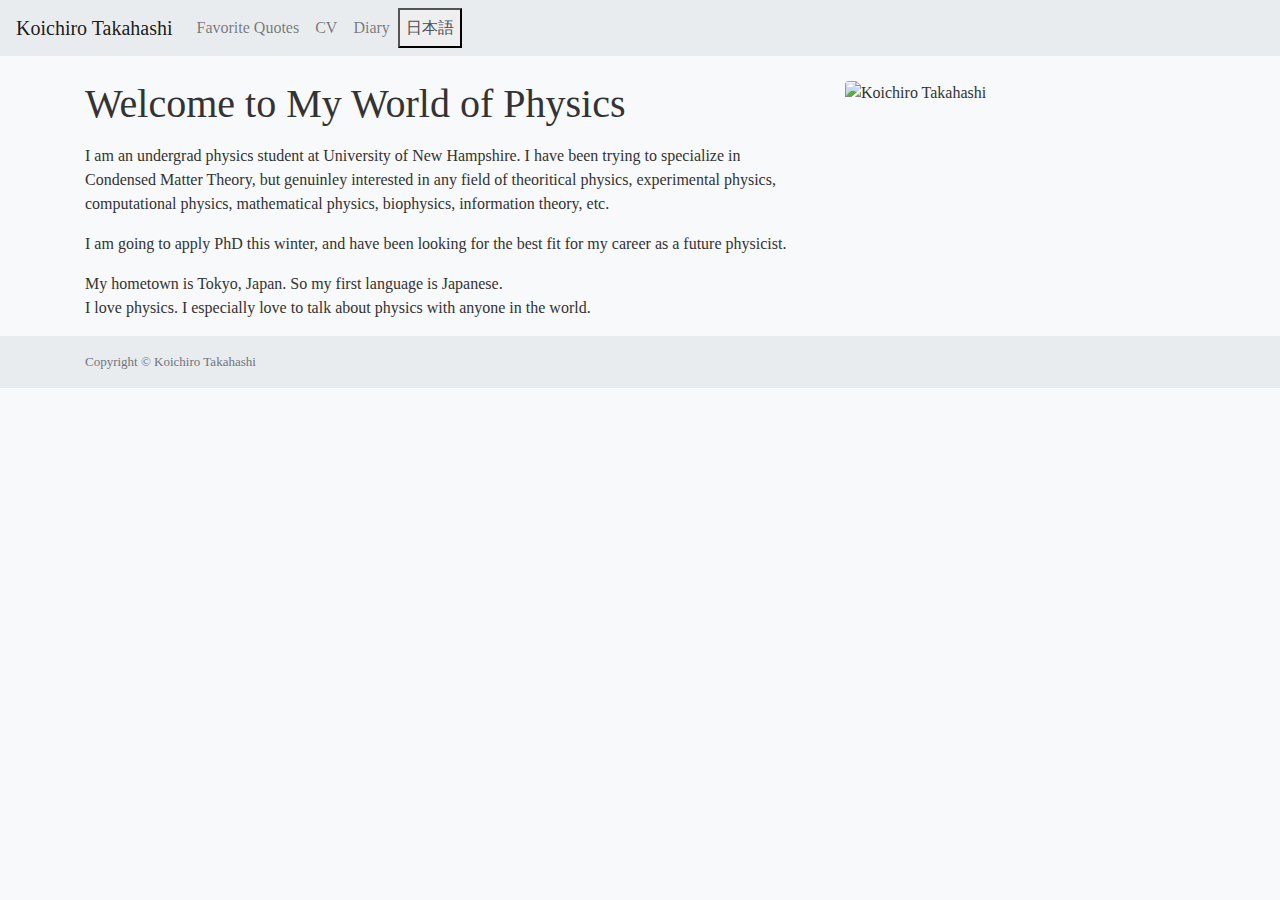
==== index.html @ 1a2054cc "Update index.html" ====
<!DOCTYPE html>
<html lang="en">
<head>
    <link href="home.css" rel="stylesheet">
    <meta charset="utf-8">
    <meta name="viewport" content="width=device-width, initial-scale=1">
    <link rel="stylesheet" href="https://stackpath.bootstrapcdn.com/bootstrap/4.5.2/css/bootstrap.min.css">
    <title>"Physics is surreal"</title>
    <style>
        body {
            font-family: "Times New Roman", serif;
            color: #333;
            background-color: #f8f9fa;
        }
        .navbar, .footer {
            background-color: #e9ecef;
        }
        .nav-link, .language-switch {
            color: #495057;

        }
        .nav-link:hover, .language-switch:hover {
            color: #0056b3;
        }
    </style>
</head>
<body>
    <nav class="navbar navbar-expand-lg navbar-light">
        <a class="navbar-brand" href="index.html">Koichiro Takahashi</a>
        <button class="navbar-toggler" type="button" data-toggle="collapse" data-target="#navbarNavAltMarkup" aria-controls="navbarNavAltMarkup" aria-expanded="false" aria-label="Toggle navigation">
            <span class="navbar-toggler-icon"></span>
        </button>
        <div class="collapse navbar-collapse" id="navbarNavAltMarkup">
            <div class="navbar-nav">
                <a class="nav-link" href="quotes.html">Favorite Quotes</a>
                <a class="nav-link" href="CV.html">CV</a>
                <a class="nav-link" href="diary.html">Diary</a>
                <button class="language-switch" onclick="location.href='index_jp.html';">日本語</button>
            </div>
        </div>
    </nav>
    
    

    <div class="container mt-4">
        <div class="row">
            <div class="col-md-8">
                <h1>Welcome to My World of Physics</h1>
                <p>
                    <div>
                        I am an undergrad physics student at University of New Hampshire.
                        I have been trying to specialize in Condensed Matter Theory, but genuinley interested in any field of theoritical physics, experimental physics, computational physics,
                         mathematical physics, biophysics, information theory, etc.
                    </div>
                    </p>
            
                    <p>
                    <div>
                        I am going to apply PhD this winter, and have been looking for the best fit for my career as a future physicist.
                    </div>
                    </p>
            
                    <p>
                    <div>
                        My hometown is Tokyo, Japan. So my first language is Japanese.
                    </div>
                    <div>
                        I love physics. I especially love to talk about physics with anyone in the world.
                    </div>
                    </p>
            </div>
            <div class="col-md-4">
                <img src="Me.jpg" alt="Koichiro Takahashi" class="img-fluid rounded">
            </div>
        </div>
    </div>

    <footer class="footer mt-auto py-3">
        <div class="container">
            <span class="text-muted">Copyright © Koichiro Takahashi</span>
        </div>
    </footer>

    <script src="https://code.jquery.com/jquery-3.5.1.slim.min.js"></script>
    <script src="https://cdn.jsdelivr.net/npm/@popperjs/core@2.5.2/dist/umd/popper.min.js"></script>
    <script src="https://stackpath.bootstrapcdn.com/bootstrap/4.5.2/js/bootstrap.min.js"></script>
</body>
</html>
---- home.css ----
<!--
body
{
    text-align: left;
}
-->
header
{
    font-size: xx-large;
    font-family: 'cursive';
}

footer
{
    font-size: small;
    font-family: 'Times New Roman', Times, serif;
    color: gray;
}

a
{
    text-decoration: underline;
}

a:hover
{
    text-decoration: underline;
    color: steelblue;
}

#GoogleScholar
{
    color: blue;
}

#GitHub
{
    color: black;
}

#red
{
    color: red;
}

#LocationButton
{
    color: black;
}

#location
{
    color: aqua;
}

#quote
{
    font-family: 'Times New Roman', Times, serif;;
}
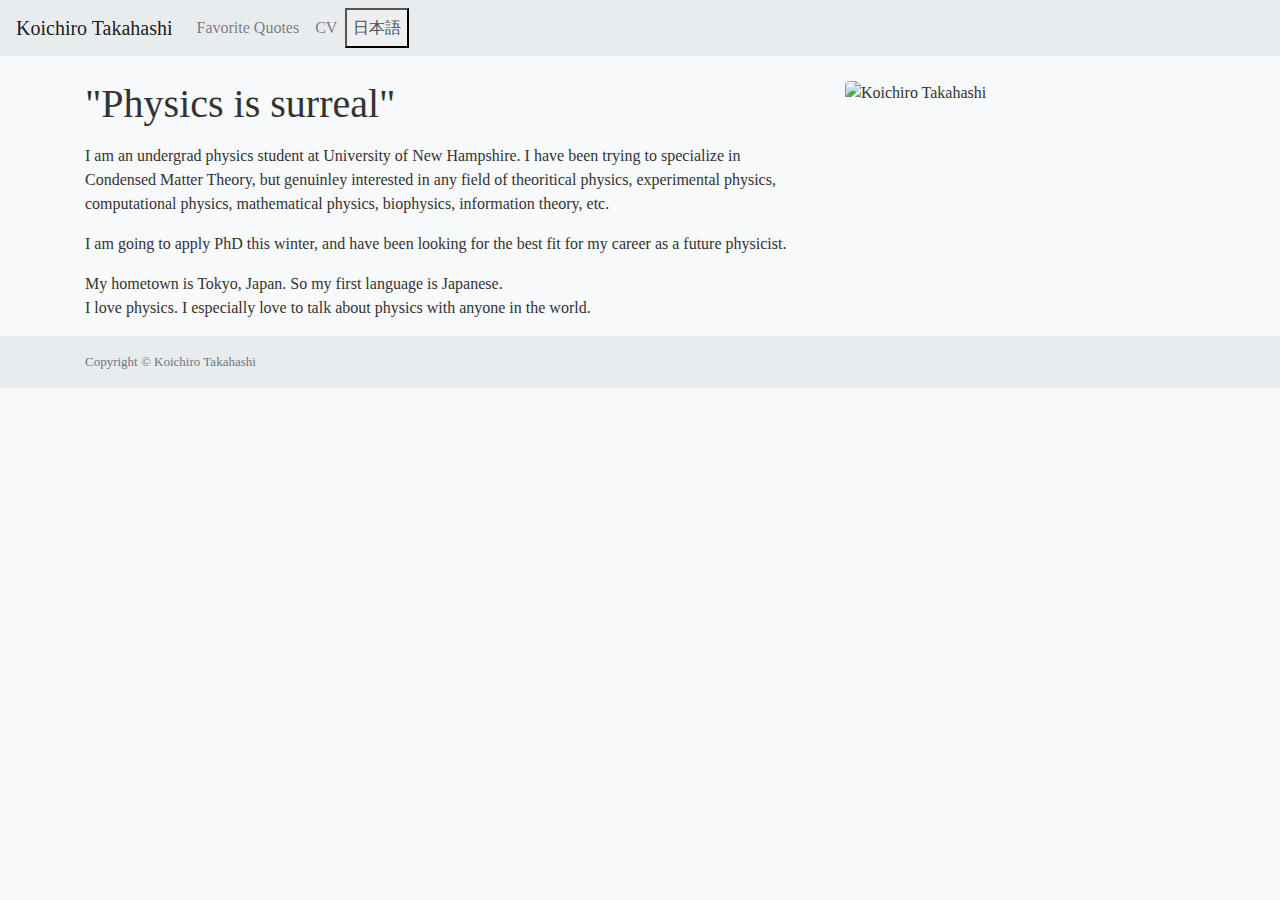
==== commit 9caca8ca: "Removed diary" ====
--- a/index.html
+++ b/index.html
@@ -5,7 +5,7 @@
     <meta charset="utf-8">
     <meta name="viewport" content="width=device-width, initial-scale=1">
     <link rel="stylesheet" href="https://stackpath.bootstrapcdn.com/bootstrap/4.5.2/css/bootstrap.min.css">
-    <title>"Physics is surreal"</title>
+    <title>Koichiro Takahashi's Personal Website</title>
     <style>
         body {
             font-family: "Times New Roman", serif;
@@ -34,7 +34,6 @@
             <div class="navbar-nav">
                 <a class="nav-link" href="quotes.html">Favorite Quotes</a>
                 <a class="nav-link" href="CV.html">CV</a>
-                <a class="nav-link" href="diary.html">Diary</a>
                 <button class="language-switch" onclick="location.href='index_jp.html';">日本語</button>
             </div>
         </div>
@@ -45,7 +44,7 @@
     <div class="container mt-4">
         <div class="row">
             <div class="col-md-8">
-                <h1>Welcome to My World of Physics</h1>
+                <h1>"Physics is surreal"</h1>
                 <p>
                     <div>
                         I am an undergrad physics student at University of New Hampshire.
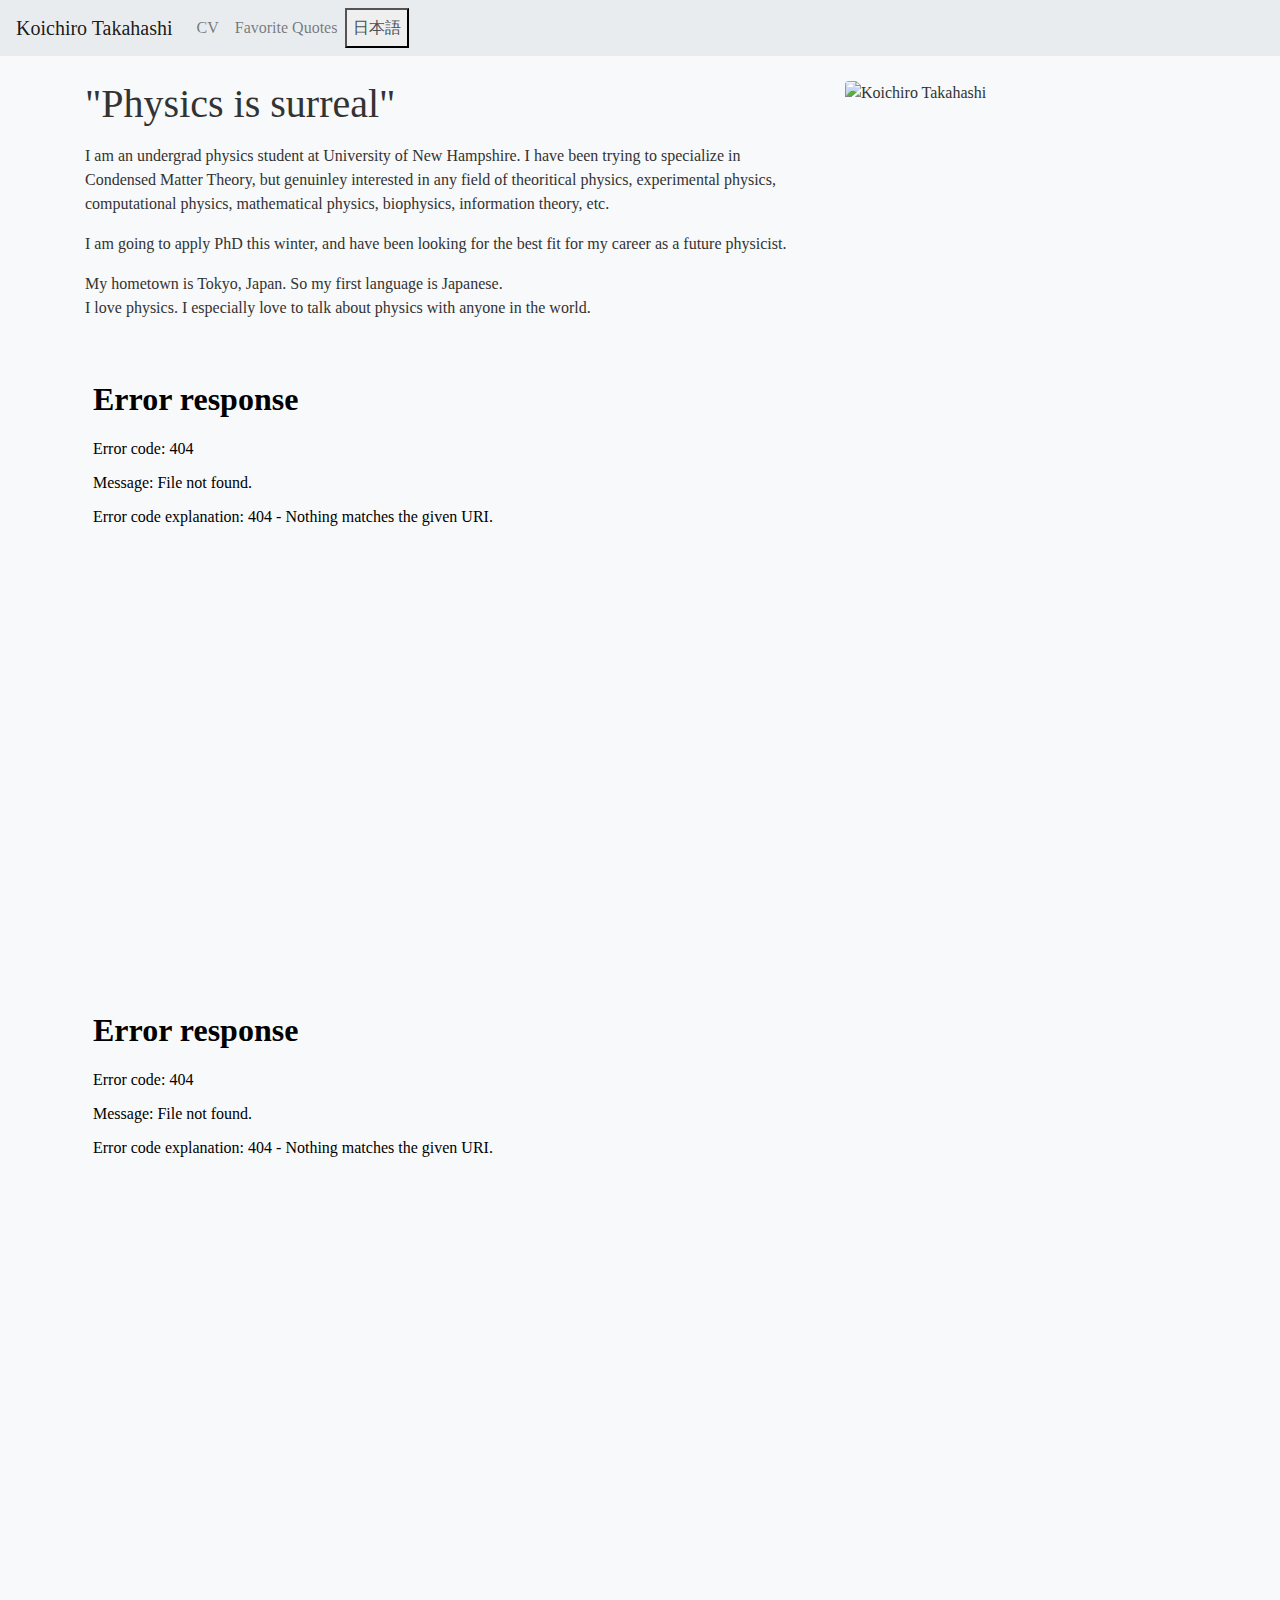
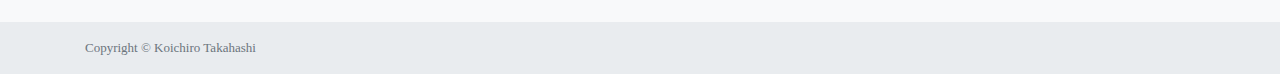
==== commit 97d6ecff: "Update index.html" ====
--- a/index.html
+++ b/index.html
@@ -32,8 +32,8 @@
         </button>
         <div class="collapse navbar-collapse" id="navbarNavAltMarkup">
             <div class="navbar-nav">
+                <a class="nav-link" href="Figures/CV.pdf" target="_blank">CV</a>
                 <a class="nav-link" href="quotes.html">Favorite Quotes</a>
-                <a class="nav-link" href="CV.html">CV</a>
                 <button class="language-switch" onclick="location.href='index_jp.html';">日本語</button>
             </div>
         </div>
@@ -69,7 +69,18 @@
                     </p>
             </div>
             <div class="col-md-4">
-                <img src="Me.jpg" alt="Koichiro Takahashi" class="img-fluid rounded">
+                <img src="Figures/Me.jpg" alt="Koichiro Takahashi" class="img-fluid rounded">
+            </div>
+        </div>
+
+        <div class="row mt-4">
+            <div class="col-md-12">
+                <div class="mb-4">
+                    <iframe src="Figures/Skyrmion1.pdf" width="100%" height="600px" style="border: none;"></iframe>
+                </div>
+                <div class="mb-4">
+                    <iframe src="Figures/Skyrmion4.pdf" width="100%" height="600px" style="border: none;"></iframe>
+                </div>
             </div>
         </div>
     </div>
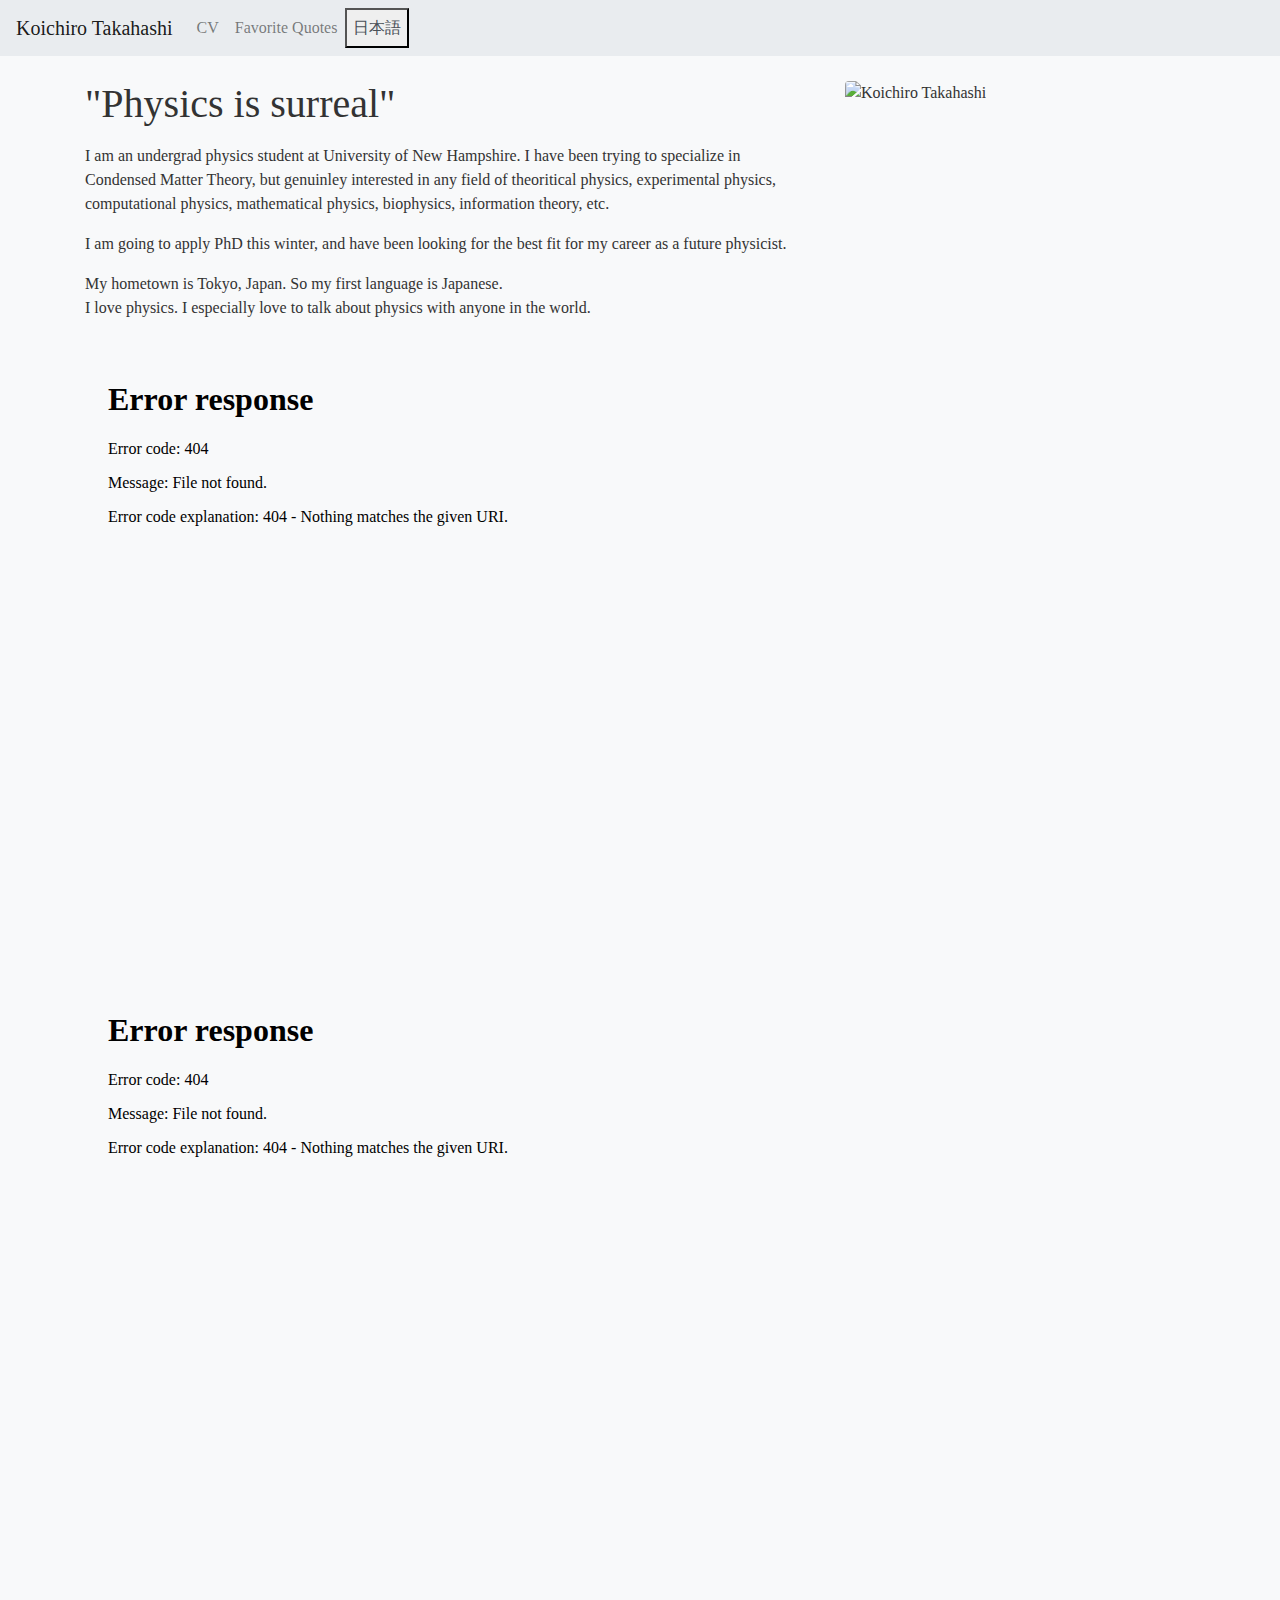
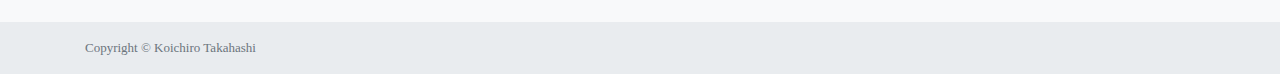
==== commit e3d8b777: "Update index.html" ====
--- a/index.html
+++ b/index.html
@@ -75,10 +75,10 @@
 
         <div class="row mt-4">
             <div class="col-md-12">
-                <div class="mb-4">
+                <div class="col-md-5 mb-4">
                     <iframe src="Figures/Skyrmion1.pdf" width="100%" height="600px" style="border: none;"></iframe>
                 </div>
-                <div class="mb-4">
+                <div class="col-md-5 mb-4">
                     <iframe src="Figures/Skyrmion4.pdf" width="100%" height="600px" style="border: none;"></iframe>
                 </div>
             </div>
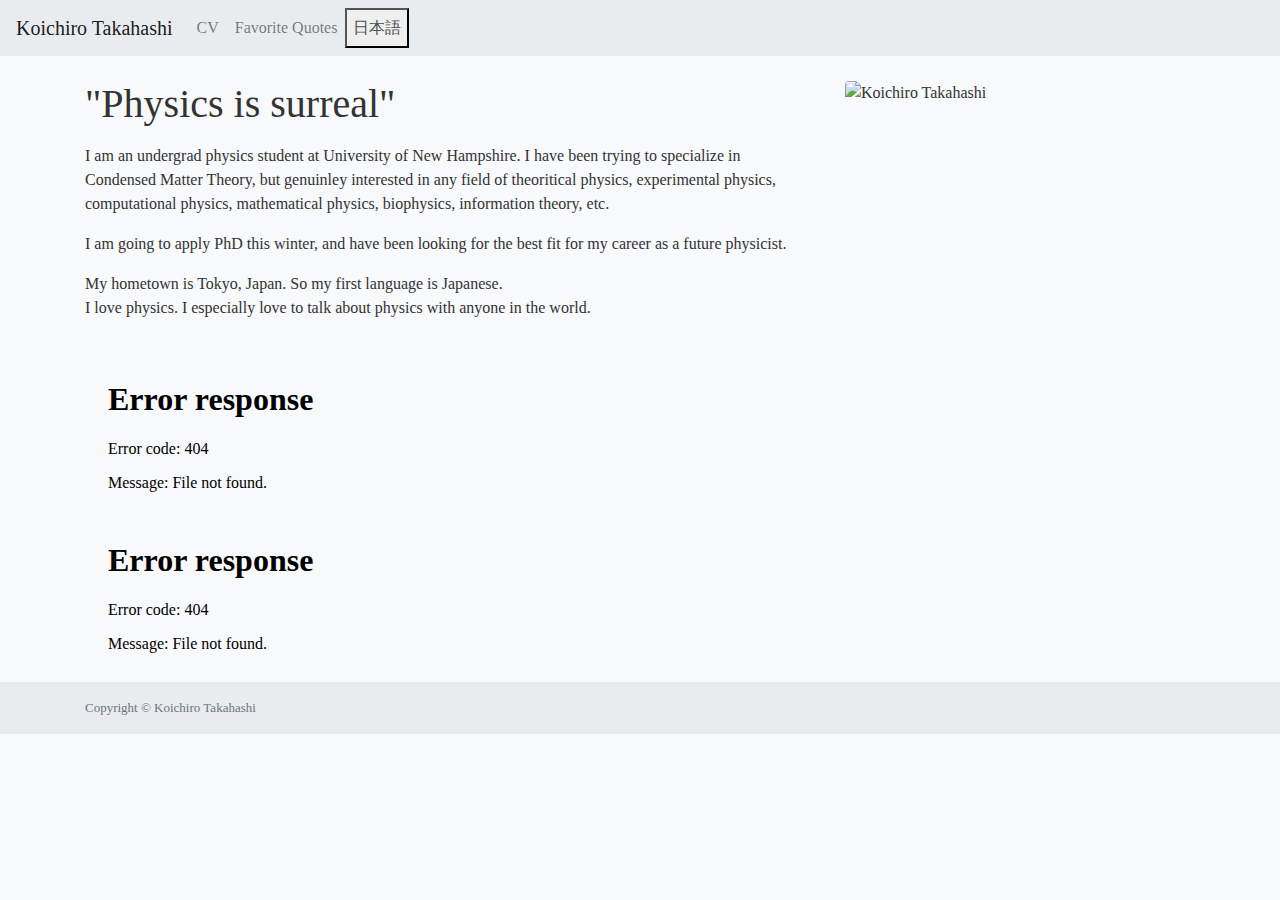
==== commit 01857a5e: "Update index.html" ====
--- a/index.html
+++ b/index.html
@@ -75,11 +75,11 @@
 
         <div class="row mt-4">
             <div class="col-md-12">
-                <div class="col-md-5 mb-4">
-                    <iframe src="Figures/Skyrmion1.pdf" width="100%" height="600px" style="border: none;"></iframe>
+                <div class="col-md-6 mb-1">
+                    <iframe src="Figures/Skyrmion1.pdf" width="100%" height="100%" style="border: none;"></iframe>
                 </div>
-                <div class="col-md-5 mb-4">
-                    <iframe src="Figures/Skyrmion4.pdf" width="100%" height="600px" style="border: none;"></iframe>
+                <div class="col-md-6 mb-1">
+                    <iframe src="Figures/Skyrmion4.pdf" width="100%" height="100%" style="border: none;"></iframe>
                 </div>
             </div>
         </div>
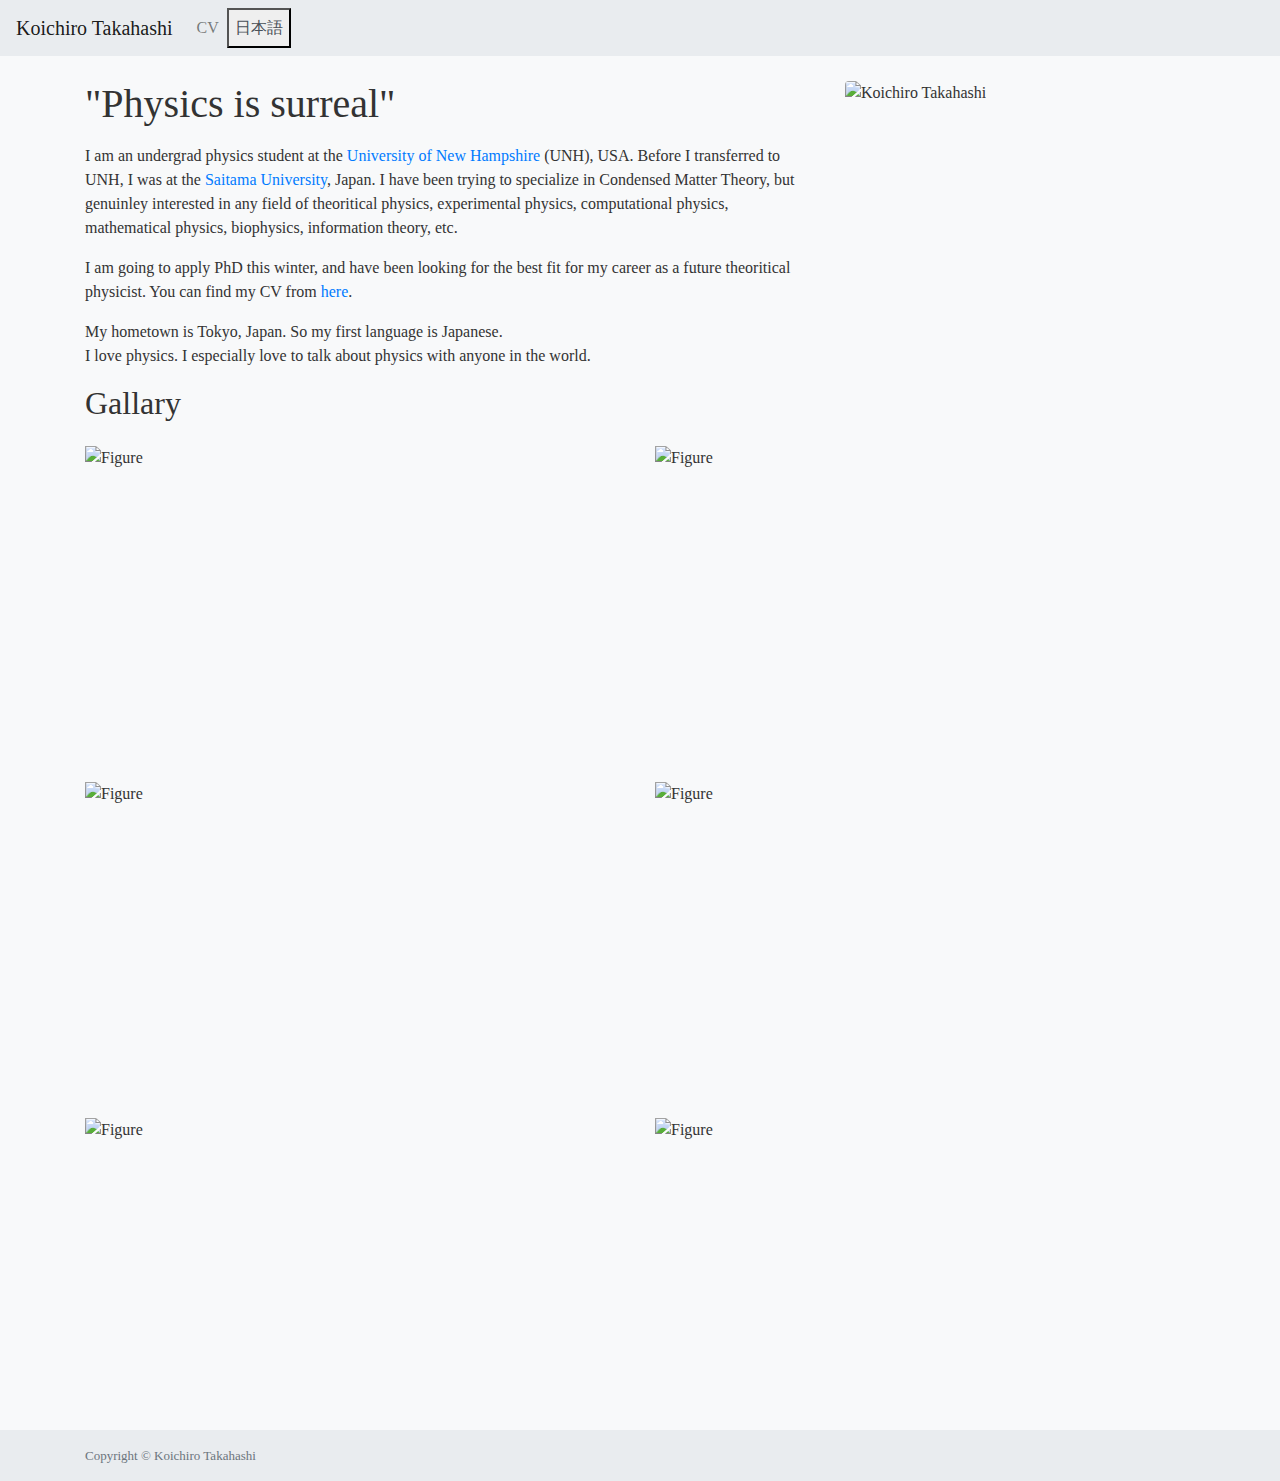
==== commit 74da6d68: "Update index.html" ====
--- a/index.html
+++ b/index.html
@@ -22,6 +22,29 @@
         .nav-link:hover, .language-switch:hover {
             color: #0056b3;
         }
+        .img-fluid {
+            max-width: 100%;
+            height: auto;
+        }
+        .img-container {
+            position: relative;
+            overflow: hidden;
+            padding-bottom: 56.25%; /* 16:9 aspect ratio */
+            height: 0;
+        }
+        .img-container img {
+            position: absolute;
+            top: 0;
+            left: 0;
+            width: 100%;
+            height: 100%;
+            object-fit: contain;
+        }
+        .custom-img {
+            width: 100%;
+            height: 600px; /* Adjust height as needed */
+            object-fit: contain;
+        }
     </style>
 </head>
 <body>
@@ -33,7 +56,6 @@
         <div class="collapse navbar-collapse" id="navbarNavAltMarkup">
             <div class="navbar-nav">
                 <a class="nav-link" href="Figures/CV.pdf" target="_blank">CV</a>
-                <a class="nav-link" href="quotes.html">Favorite Quotes</a>
                 <button class="language-switch" onclick="location.href='index_jp.html';">日本語</button>
             </div>
         </div>
@@ -47,7 +69,8 @@
                 <h1>"Physics is surreal"</h1>
                 <p>
                     <div>
-                        I am an undergrad physics student at University of New Hampshire.
+                        I am an undergrad physics student at the <a href="https://www.unh.edu/" target="_blank">University of New Hampshire</a> (UNH), USA.
+                         Before I transferred to UNH, I was at the <a href="https://en.saitama-u.ac.jp/" target="_blank">Saitama University</a>, Japan.
                         I have been trying to specialize in Condensed Matter Theory, but genuinley interested in any field of theoritical physics, experimental physics, computational physics,
                          mathematical physics, biophysics, information theory, etc.
                     </div>
@@ -55,7 +78,8 @@
             
                     <p>
                     <div>
-                        I am going to apply PhD this winter, and have been looking for the best fit for my career as a future physicist.
+                        I am going to apply PhD this winter, and have been looking for the best fit for my career as a future theoritical physicist.
+                         You can find my CV from <a href="https://koichiro0110.github.io/Figures/CV.pdf" target="_blank">here</a>.
                     </div>
                     </p>
             
@@ -72,17 +96,44 @@
                 <img src="Figures/Me.jpg" alt="Koichiro Takahashi" class="img-fluid rounded">
             </div>
         </div>
-
-        <div class="row mt-4">
-            <div class="col-md-12">
-                <div class="col-md-6 mb-1">
-                    <iframe src="Figures/Skyrmion1.pdf" width="100%" height="100%" style="border: none;"></iframe>
+        <h2>Gallary</h2>
+        <div div class="row mt-4">
+            <div class="col-md-6 mb-2">
+                <div class="img-container">
+                    <img src="Figures/Skyrmion1.jpg" alt="Figure" class="img-fluid custom-img">
                 </div>
-                <div class="col-md-6 mb-1">
-                    <iframe src="Figures/Skyrmion4.pdf" width="100%" height="100%" style="border: none;"></iframe>
+            </div>
+            <div class="col-md-6 mb-2">
+                <div class="img-container">
+                    <img src="Figures/Skyrmion4.jpg" alt="Figure" class="img-fluid custom-img">
                 </div>
             </div>
         </div>
+        <div class="row mt-4">
+            <div class="col-md-6 mb-2">
+                <div class="img-container">
+                    <img src="Figures/Skyrmionium1.jpg" alt="Figure" class="img-fluid custom-img">
+                </div>
+            </div>
+            <div class="col-md-6 mb-2">
+                <div class="img-container">
+                    <img src="Figures/Skyrmion_rb.jpg" alt="Figure" class="img-fluid custom-img">
+                </div>
+            </div>
+        </div>
+        <div class="row mt-4">
+            <div class="col-md-6 mb-2">
+                <div class="img-container">
+                    <img src="Figures/Skyrmionium2.jpg" alt="Figure" class="img-fluid custom-img">
+                </div>
+            </div>
+            <div class="col-md-6 mb-2">
+                <div class="img-container">
+                    <img src="Figures/Skyrmionium3.jpg" alt="Figure" class="img-fluid custom-img">
+                </div>
+            </div>
+        </div>
+    </div>
     </div>
 
     <footer class="footer mt-auto py-3">
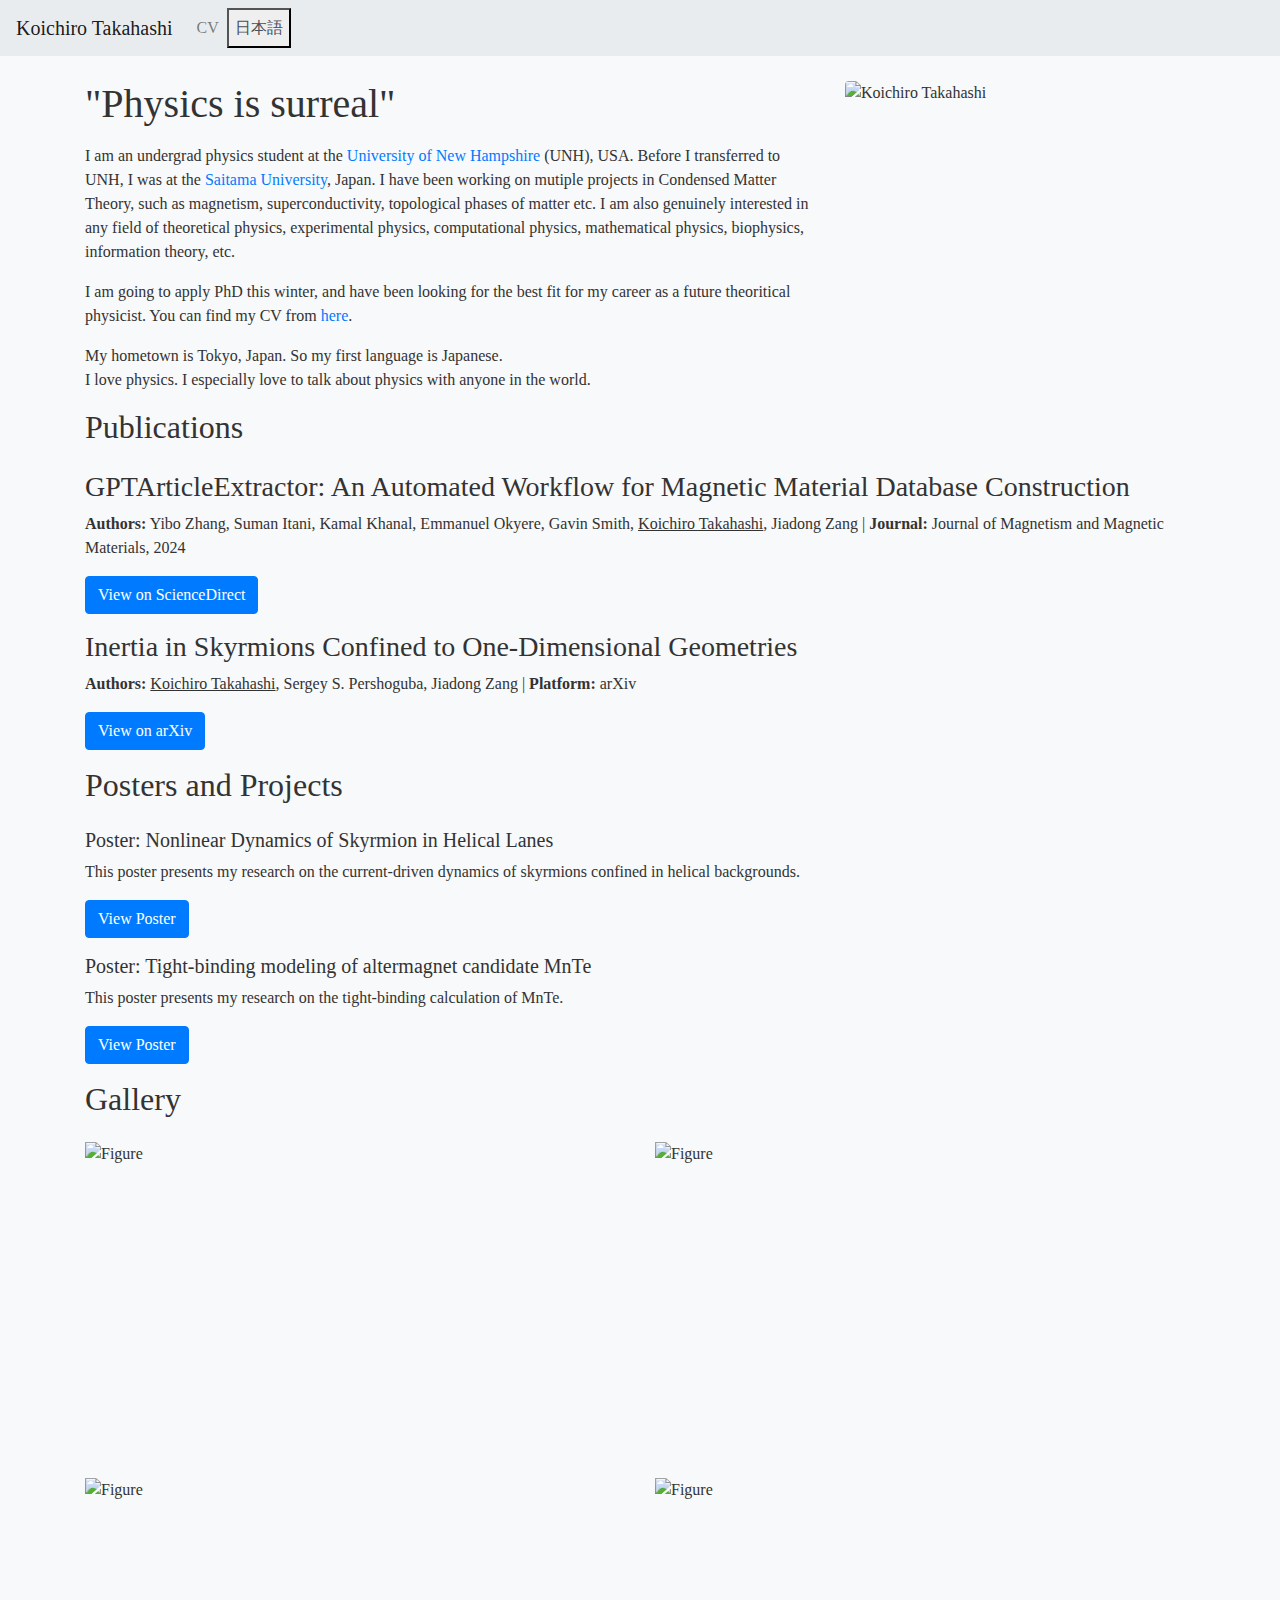
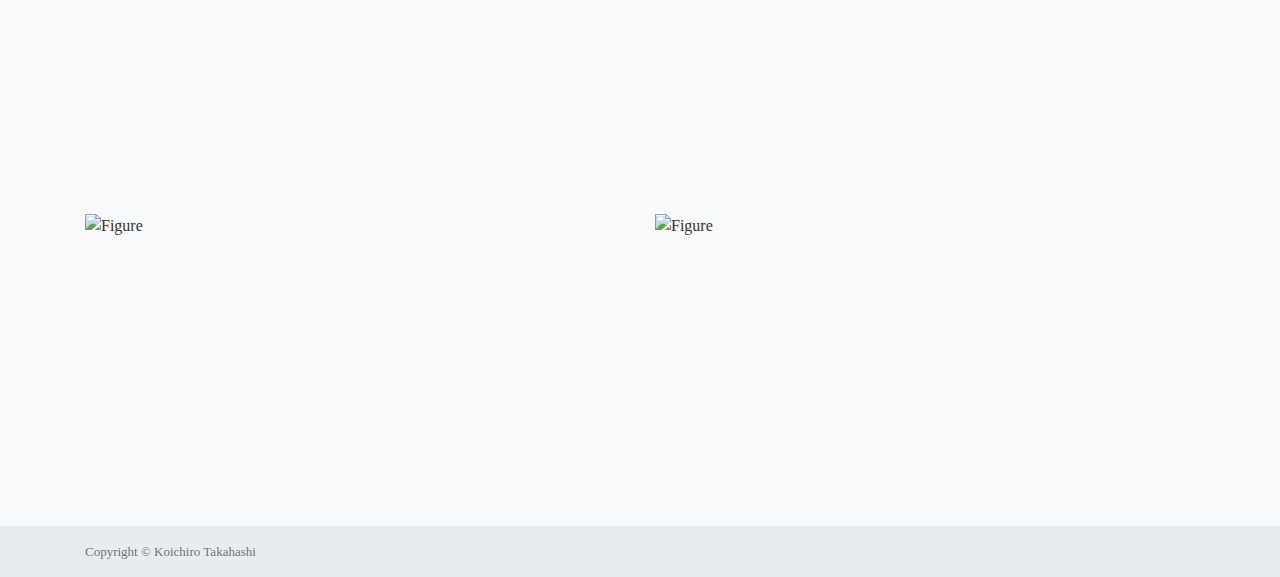
==== commit 3fdb30db: "Added Posters" ====
--- a/index.html
+++ b/index.html
@@ -56,7 +56,7 @@
         <div class="collapse navbar-collapse" id="navbarNavAltMarkup">
             <div class="navbar-nav">
                 <a class="nav-link" href="Figures/CV.pdf" target="_blank">CV</a>
-                <button class="language-switch" onclick="location.href='index_jp.html';">日本語</button>
+                <button class="language-switch" onclick="location.href='index_jp.html';" aria-label="Switch to Japanese language">日本語</button>
             </div>
         </div>
     </nav>
@@ -71,7 +71,8 @@
                     <div>
                         I am an undergrad physics student at the <a href="https://www.unh.edu/" target="_blank">University of New Hampshire</a> (UNH), USA.
                          Before I transferred to UNH, I was at the <a href="https://en.saitama-u.ac.jp/" target="_blank">Saitama University</a>, Japan.
-                        I have been trying to specialize in Condensed Matter Theory, but genuinley interested in any field of theoritical physics, experimental physics, computational physics,
+                        I have been working on mutiple projects in Condensed Matter Theory, such as magnetism, superconductivity, topological phases of matter etc.
+                        I am also genuinely interested in any field of theoretical physics, experimental physics, computational physics,
                          mathematical physics, biophysics, information theory, etc.
                     </div>
                     </p>
@@ -96,7 +97,35 @@
                 <img src="Figures/Me.jpg" alt="Koichiro Takahashi" class="img-fluid rounded">
             </div>
         </div>
-        <h2>Gallary</h2>
+        <!-- Publications Section -->
+        <h2>Publications</h2>
+        <div class="row mt-4">
+            <div class="col-md-12 mb-3">
+                <h3>GPTArticleExtractor: An Automated Workflow for Magnetic Material Database Construction</h3>
+                <p><strong>Authors:</strong> Yibo Zhang, Suman Itani, Kamal Khanal, Emmanuel Okyere, Gavin Smith, <u>Koichiro Takahashi</u>, Jiadong Zang | <strong>Journal:</strong> Journal of Magnetism and Magnetic Materials, 2024</p>
+                <a href="https://www.sciencedirect.com/science/article/pii/S0304885324002920" target="_blank" class="btn btn-primary">View on ScienceDirect</a>
+        </div>
+            <div class="col-md-12 mb-3">
+                <h3>Inertia in Skyrmions Confined to One-Dimensional Geometries</h3>
+                <p><strong>Authors:</strong> <u>Koichiro Takahashi</u>, Sergey S. Pershoguba, Jiadong Zang | <strong>Platform:</strong> arXiv</p>
+                <a href="https://arxiv.org/abs/2409.17461" target="_blank" class="btn btn-primary">View on arXiv</a>
+            </div>
+        </div>
+        <!-- Posters and Projects Section -->
+        <h2>Posters and Projects</h2>
+        <div class="row mt-4">
+            <div class="col-md-12 mb-3">
+                <h5>Poster: Nonlinear Dynamics of Skyrmion in Helical Lanes</h5>
+                <p>This poster presents my research on the current-driven dynamics of skyrmions confined in helical backgrounds.</p>
+                <a href="Figures/Poster_skyrmion.pdf" target="_blank" class="btn btn-primary">View Poster</a>
+            </div>
+            <div class="col-md-12 mb-3">
+                <h5>Poster: Tight-binding modeling of altermagnet candidate MnTe</h5>
+                <p>This poster presents my research on the tight-binding calculation of MnTe.</p>
+                <a href="Figures/Poster_MnTe.pdf" target="_blank" class="btn btn-primary">View Poster</a>
+            </div>
+        </div>
+        <h2>Gallery</h2>
         <div div class="row mt-4">
             <div class="col-md-6 mb-2">
                 <div class="img-container">
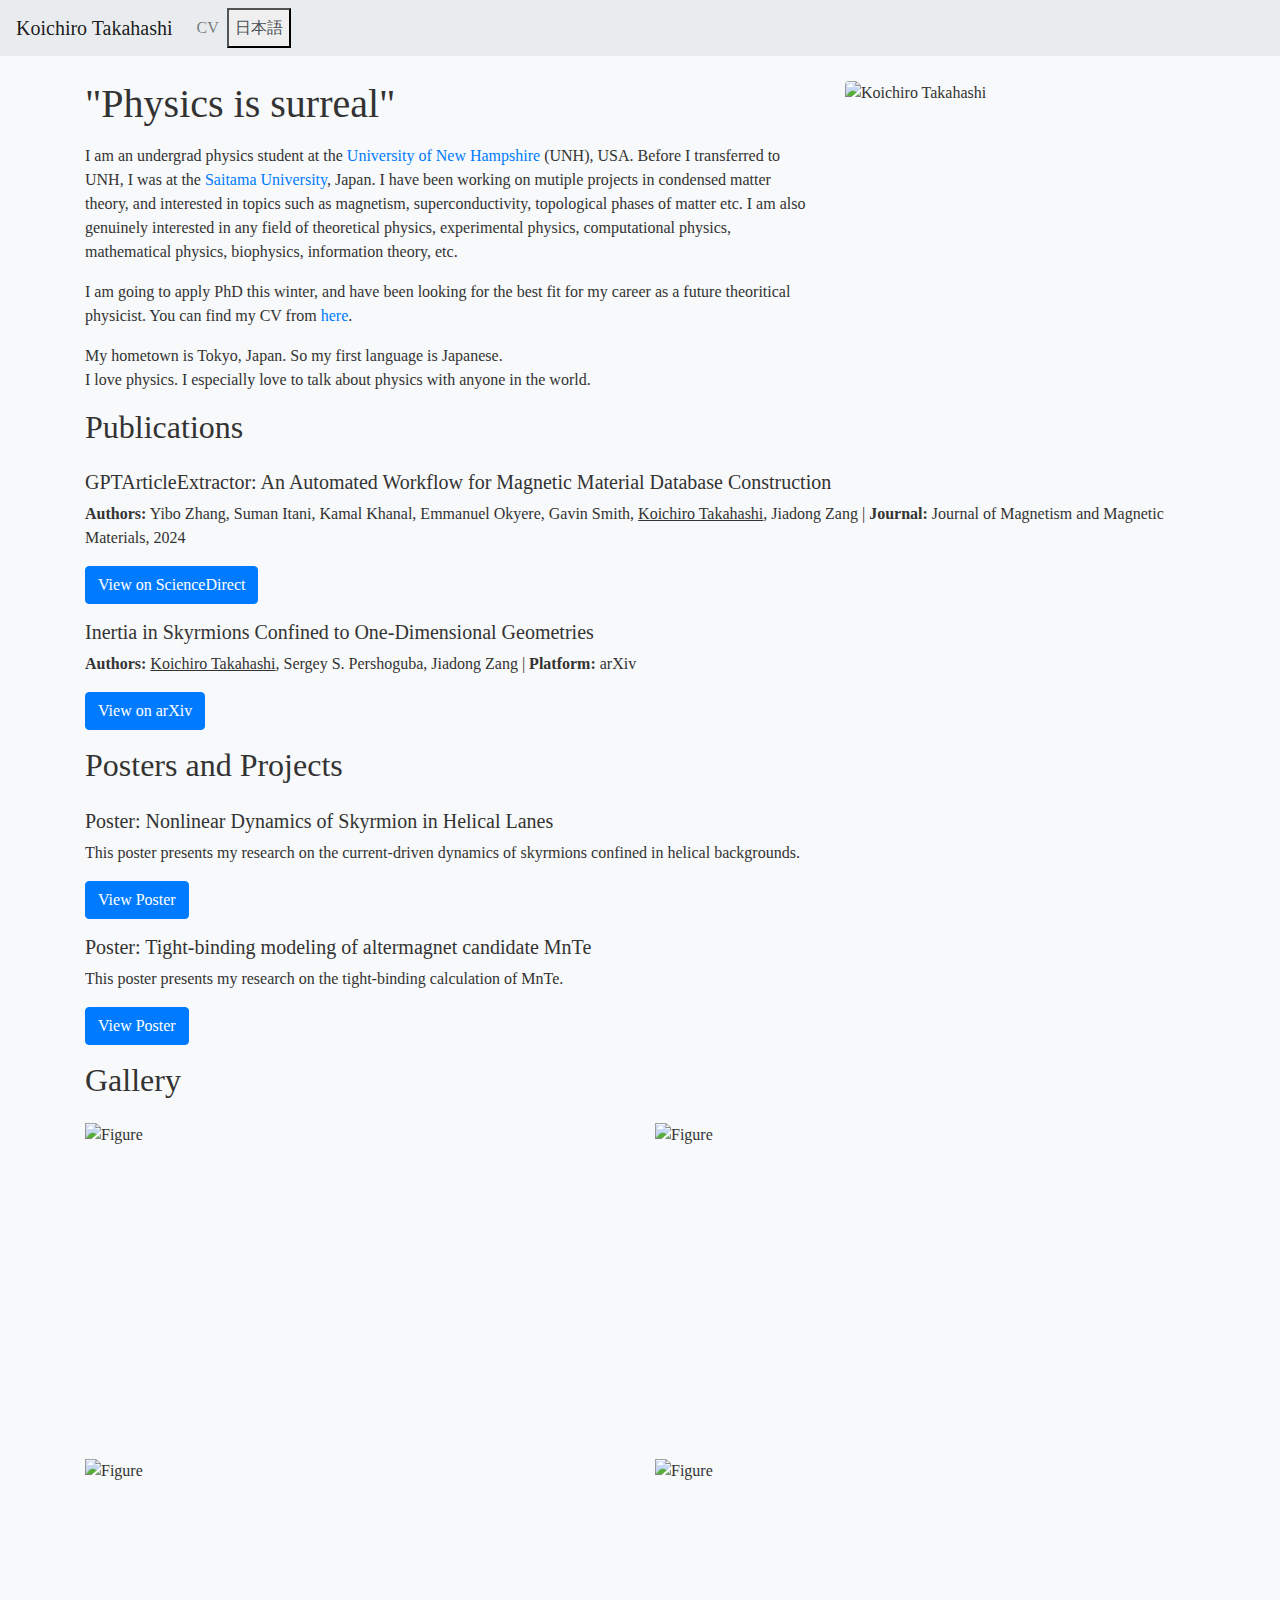
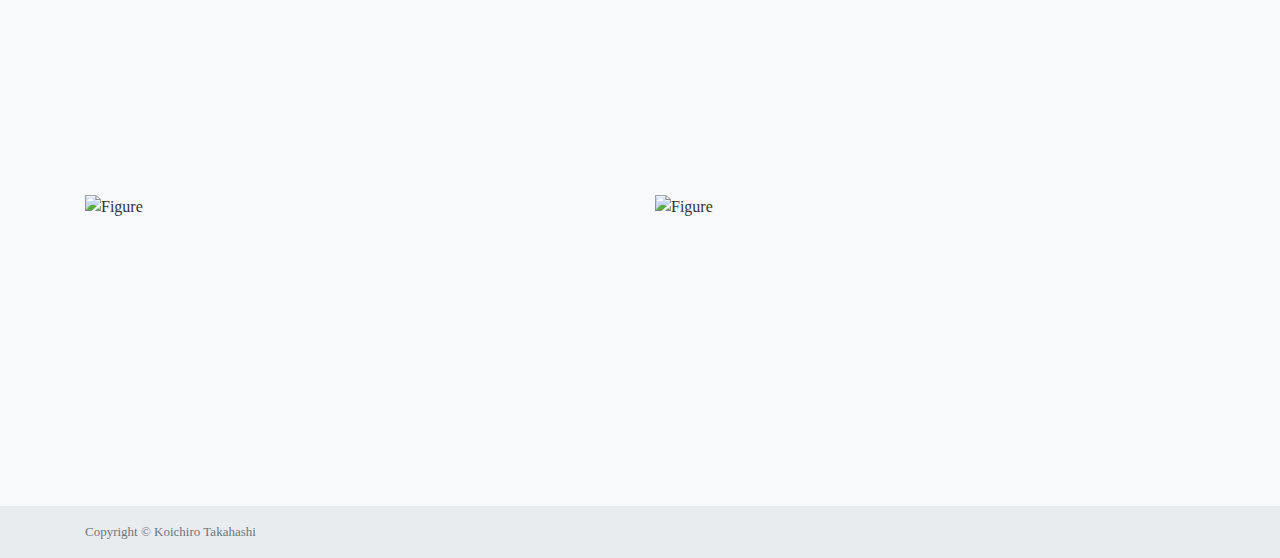
==== commit 8d3d6af1: "changed" ====
--- a/index.html
+++ b/index.html
@@ -71,7 +71,7 @@
                     <div>
                         I am an undergrad physics student at the <a href="https://www.unh.edu/" target="_blank">University of New Hampshire</a> (UNH), USA.
                          Before I transferred to UNH, I was at the <a href="https://en.saitama-u.ac.jp/" target="_blank">Saitama University</a>, Japan.
-                        I have been working on mutiple projects in Condensed Matter Theory, such as magnetism, superconductivity, topological phases of matter etc.
+                        I have been working on mutiple projects in condensed matter theory, and interested in topics such as magnetism, superconductivity, topological phases of matter etc.
                         I am also genuinely interested in any field of theoretical physics, experimental physics, computational physics,
                          mathematical physics, biophysics, information theory, etc.
                     </div>
@@ -101,12 +101,12 @@
         <h2>Publications</h2>
         <div class="row mt-4">
             <div class="col-md-12 mb-3">
-                <h3>GPTArticleExtractor: An Automated Workflow for Magnetic Material Database Construction</h3>
+                <h5>GPTArticleExtractor: An Automated Workflow for Magnetic Material Database Construction</h5>
                 <p><strong>Authors:</strong> Yibo Zhang, Suman Itani, Kamal Khanal, Emmanuel Okyere, Gavin Smith, <u>Koichiro Takahashi</u>, Jiadong Zang | <strong>Journal:</strong> Journal of Magnetism and Magnetic Materials, 2024</p>
                 <a href="https://www.sciencedirect.com/science/article/pii/S0304885324002920" target="_blank" class="btn btn-primary">View on ScienceDirect</a>
         </div>
             <div class="col-md-12 mb-3">
-                <h3>Inertia in Skyrmions Confined to One-Dimensional Geometries</h3>
+                <h5>Inertia in Skyrmions Confined to One-Dimensional Geometries</h5>
                 <p><strong>Authors:</strong> <u>Koichiro Takahashi</u>, Sergey S. Pershoguba, Jiadong Zang | <strong>Platform:</strong> arXiv</p>
                 <a href="https://arxiv.org/abs/2409.17461" target="_blank" class="btn btn-primary">View on arXiv</a>
             </div>
